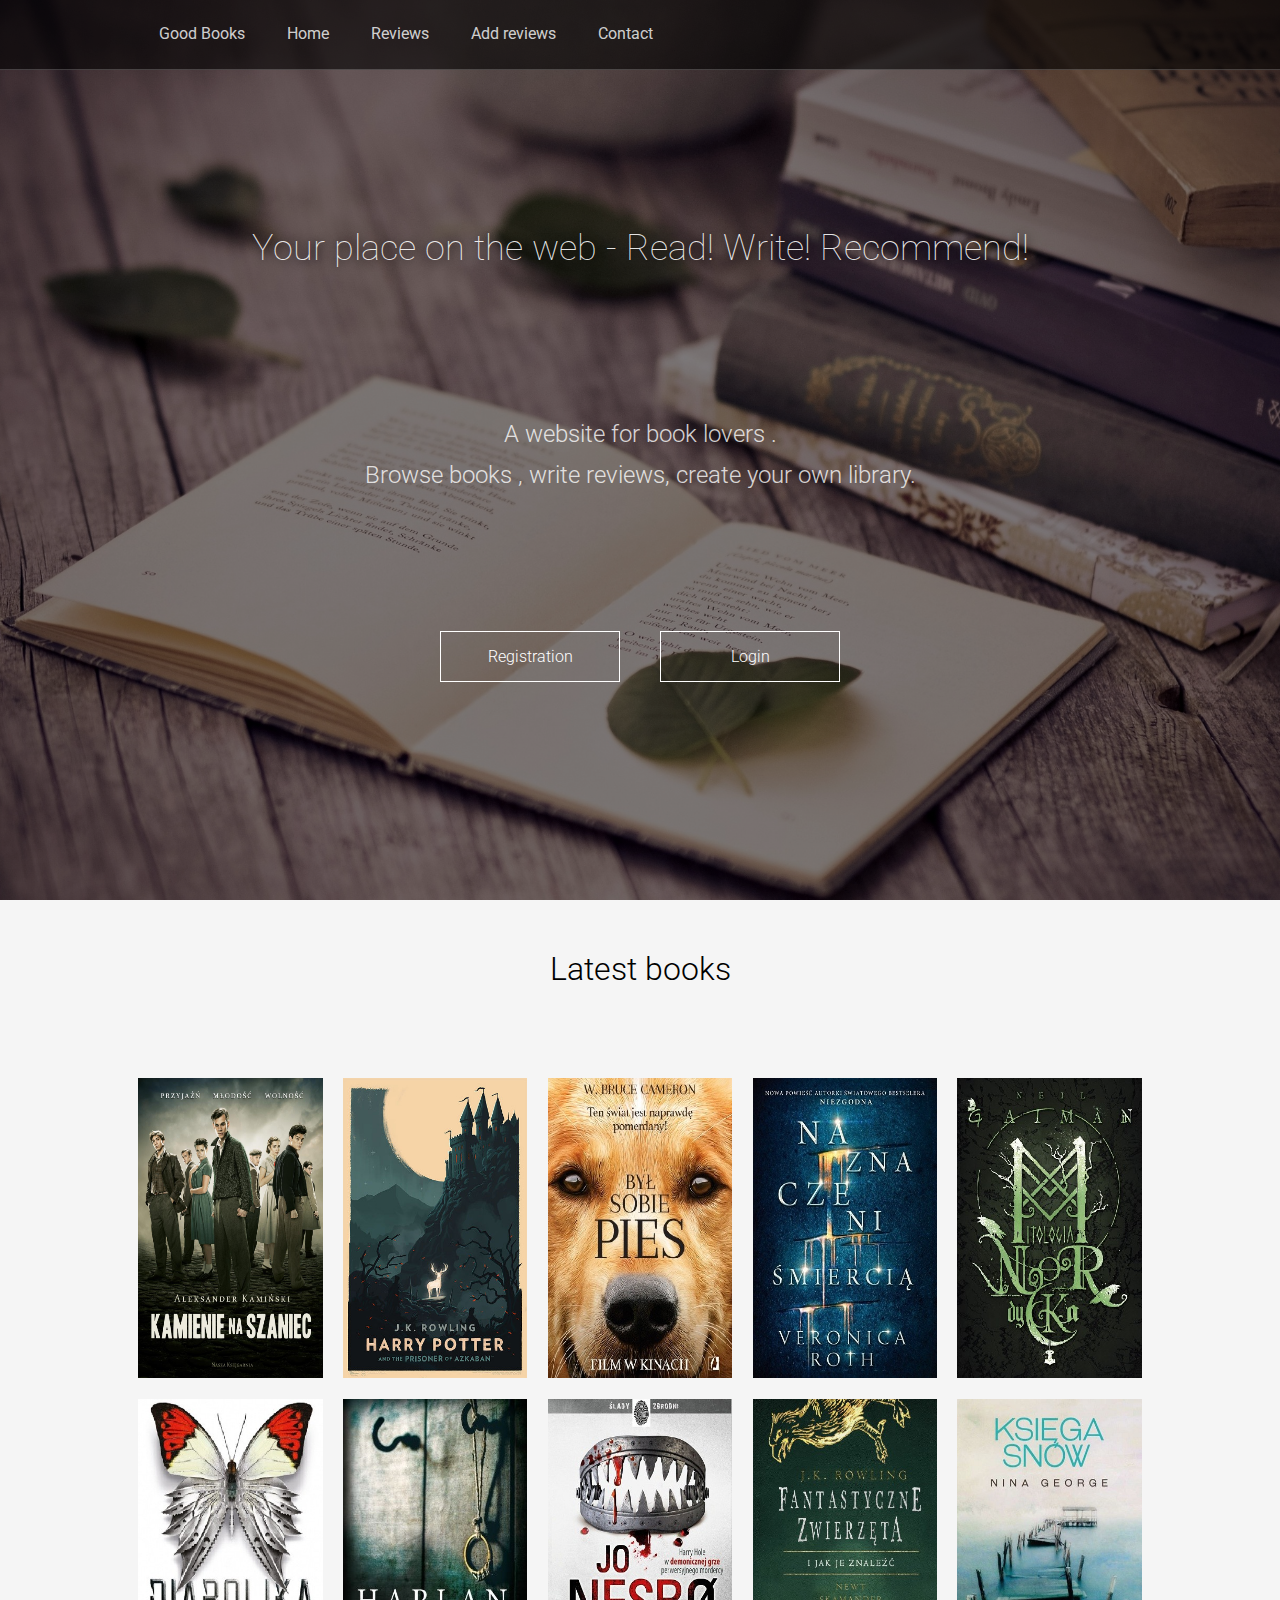
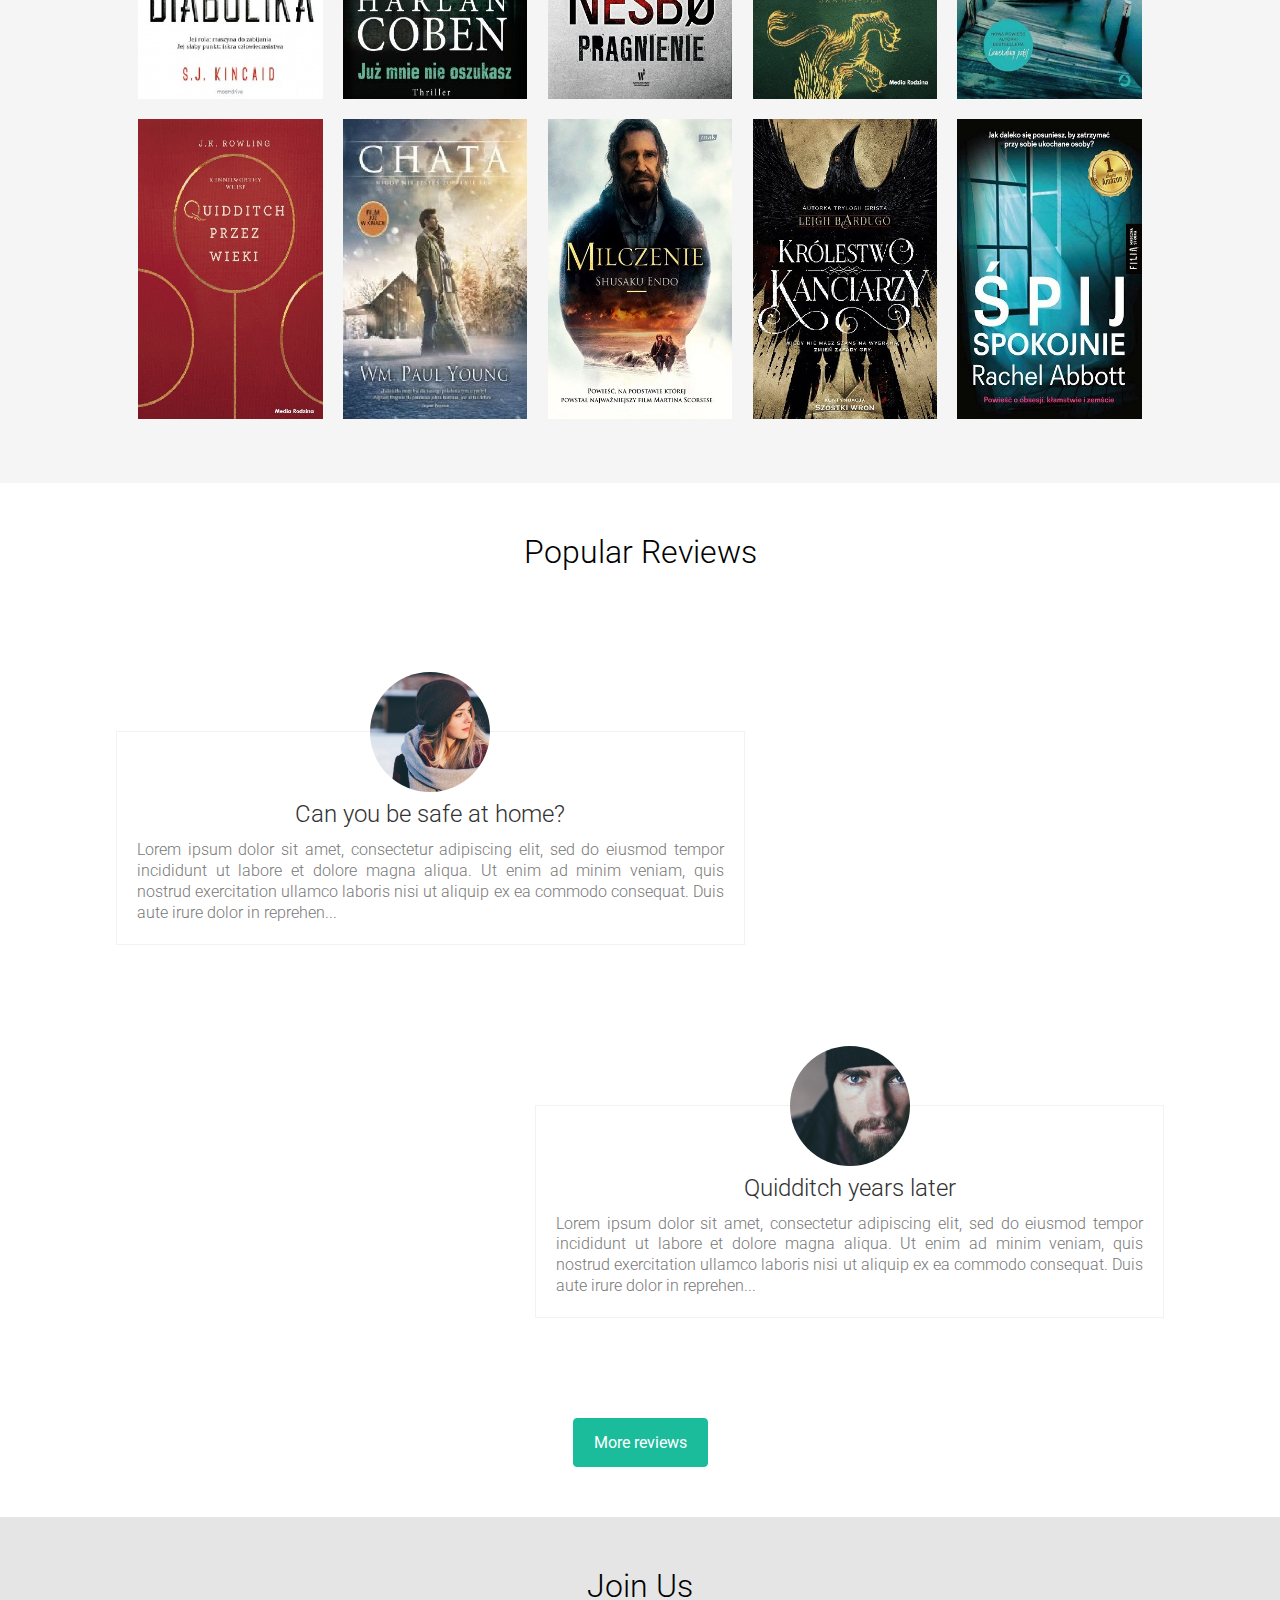
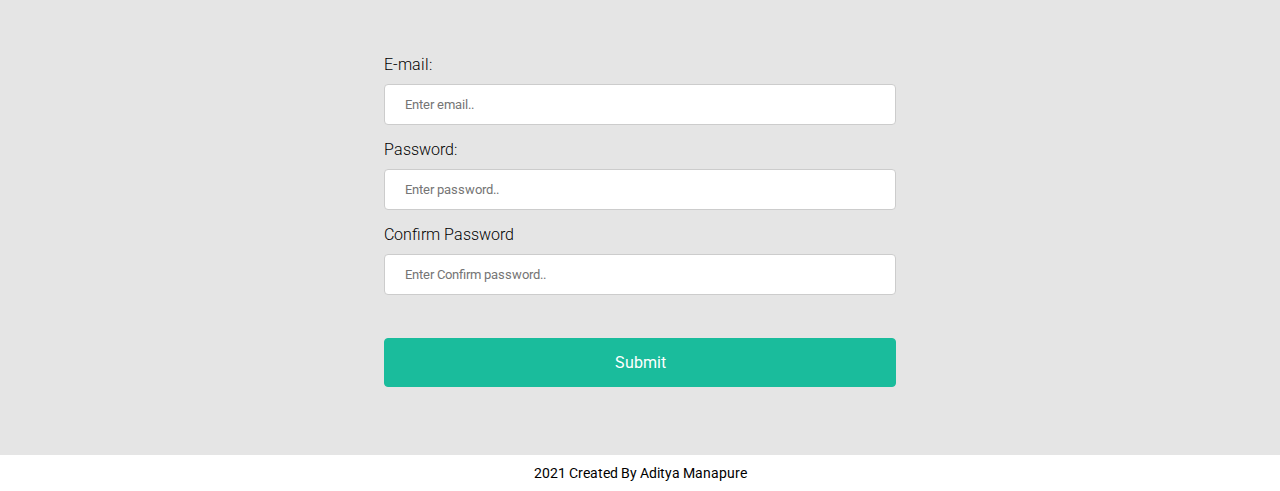
==== index.html @ c055e231 "PL3" ====
<!doctype html>
<html lang="pl" dir="ltr"> 
<head>     
	<meta http-equiv="Content-Type" content="text/html; charset=UTF-8">     
	<title> Good Books</title> 
    <link rel="icon" type="image/x-icon" href="./images/covers/icon.jpeg">
	<meta name="description" content="Serwis internetowy dla miłośników książek"> 
	<meta name="keywords" content="książka, recenzja, serwis, czytelnik, autor"> 
	<meta name="author" content="Piotr"> 
	<meta name="viewport" content="width=device-width, initial-scale=1" />
	<link rel="stylesheet" type="text/css" href="style.css"/>
	<link rel="stylesheet" type="text/css" href="fontello/css/fontello.css"/>
	<link href="https://fonts.googleapis.com/css?family=Roboto:100,300,400&display=swap&subset=latin-ext" rel="stylesheet">
	<script src="https://ajax.googleapis.com/ajax/libs/jquery/3.2.0/jquery.min.js"></script>	
	<script src="js/menu.js"></script>	
	<script src="js/menu_mobile.js"></script>	
	<script src="js/form_jquery.js"></script>	
	<script src="js/ajax.js"></script>
</head> 
<body>
	<div id="top_bg_home" class="top">
		<header id="header" class="ghost_menu">
			<div class="logo"><img src="images/logo.png" alt="logo" /></div>
			<nav id="navigation" class="top_menu" >
				<ul id="menu_navigation" class="menu" >
					<li class=""><a href="index.html">Good Books</a></li>
						<li><a href="book.html">Home</a></li>
						<li class="menu_has_children" ><a href="review-page.html">Reviews</a>
						<ul class="sub-menu">
							<li><a href="review.html">Review1</a></li>
							<li><a href="review.html">Review1</a><ul class="sub-menu">
							<li><a href="review.html">Review2</a></li>
							<li><a href="review.html">Review2</a></li>
							<li><a href="review.html">Review3</a></li>
						</ul></li>
							<li><a href="review.html">Review3</a></li>
						</ul>
						</li>
						<li ><a href="">Add reviews</a></li>
						<li><a href="contact.html">Contact</a></li>
				</ul>	
			</nav>
			<a href="javascript:void(0);" class="navigation_control"><i class="icon-menu"></i></a>
		</header>
		<div id="parallax" class="bg"></div>
		<div class="container">
			<div class="container2">
				<h2 class="title">Your place on the web - Read! Write! Recommend!</h2>
				<p id="plasuj" class="description">A website for book lovers <span class="light"></span>.<br/> <span class="light"></span>Browse books , write reviews, create your own library.</p>
				<div class="gbtn"><a class="ghost-button" href="#log">Registration</a><a class="ghost-button" href="#log">Login</a></div>
			</div>
		</div>
	</div>
	<div id="main">
		<div class="content full_width">
			<section class="books">
				<h2>Latest books</h2>
				<div class="wrap book_main_list">
					<div class="book">
						<a href="book.html">
							<img class="cover" alt="okładka" src="images/covers/ka.jpg" />
							<div class="info">
								<h5>Stones for the rampart</h5>
							</div>
						</a>
					</div>
					<div class="book">
						<a href="book.html">
							<img class="cover" alt="okładka" src="images/covers/harry.jpg" />
							<div class="info">
								<h5>Harry Potter and the Prisoner of Azkaban</h5>
							</div>
						</a>
					</div>
					<div class="book">
						<a href="book.html">
							<img class="cover" alt="okładka" src="images/covers/pies.jpg" />
							<div class="info">
								<h5>There was a dog</h5>
							</div>
						</a>
					</div>
					<div class="book">
						<a href="book.html">
							<img class="cover" alt="okładka" src="images/covers/naznaczeni.jpg" />
							<div class="info">
								<h5>Marked by death</h5>
							</div>
						</a>
					</div>
					<div class="book">
						<a href="book.html">
							<img class="cover" alt="okładka" src="images/covers/mitologia.jpg" />
							<div class="info">
								<h5>Nordycka mythology</h5>
							</div>
						</a>
					</div>
					<div class="book">
						<a href="book.html">
							<img class="cover" alt="okładka" src="images/covers/diabolika.jpg" />
							<div class="info">
								<h5>Diabolics</h5>
							</div>
						</a>
					</div>
					<div class="book">
						<a href="book.html">
							<img class="cover" alt="okładka" src="images/covers/juz-mnie-nie-oszukasz.jpg" />
							<div class="info">
								<h5>You can't fool me anymore</h5>
							</div>
						</a>
					</div>
					<div class="book">
						<a href="book.html">
							<img class="cover" alt="okładka" src="images/covers/pragnienie.jpg" />
							<div class="info">
								<h5>Desire</h5>
							</div>
						</a>
					</div>
					<div class="book">
						<a href="book.html">
							<img class="cover" alt="okładka" src="images/covers/fantastyczne.jpg" />
							<div class="info">
								<h5>Fantastic Beasts And Where To Find Them</h5>
							</div>
						</a>
					</div>
					<div class="book">
						<a href="book.html">
							<img class="cover" alt="okładka" src="images/covers/ksiega.jpg" />
							<div class="info">
								<h5>Book of dreams</h5>
							</div>
						</a>
					</div>
					<div class="book">
						<a href="book.html">
							<img class="cover" alt="okładka" src="images/covers/quidditch.jpg" />
							<div class="info">
								<h5>
                                    Quidditch through the ages</h5>
							</div>
						</a>
					</div>
					<div class="book">
						<a href="book.html">
							<img class="cover" alt="okładka" src="images/covers/chata.jpg" />
							<div class="info">
								<h5>Cottage</h5>
							</div>
						</a>
					</div>
					<div class="book">
						<a href="book.html">
							<img class="cover" alt="okładka" src="images/covers/milczenie.jpg" />
							<div class="info">
								<h5>Silence</h5>
							</div>
						</a>
					</div>
					<div class="book">
						<a href="book.html">
							<img class="cover" alt="okładka" src="images/covers/królestwo.jpg" />
							<div class="info">
								<h5>The kingdom of cancer</h5>
							</div>
						</a>
					</div>
					<div class="book">
						<a href="book.html">
							<img class="cover" alt="okładka" src="images/covers/spij-spokojnie.jpg" />
							<div class="info">
								<h5>Sleep well</h5>
							</div>
						</a>
					</div>
					
				</div>
				
			</section>
			<section class="review_list">
				<h2>Popular Reviews</h2>
				<div class="review_wrap" id="reviews" >
					<div class="review">
						<div class="review_body col_60p">
							<div class="review_info">
								<a href="review.html">
								<div class="avatar">
									<img alt="avatar" src="images/avatar/4.jpeg" />
								</div>
								<div class="review_text">
									<h3>Can you be safe at home?</h3>
									<p>Lorem ipsum dolor sit amet, consectetur adipiscing elit, sed do eiusmod tempor incididunt ut labore et dolore magna aliqua. Ut enim ad minim veniam, quis nostrud exercitation ullamco laboris nisi ut aliquip ex ea commodo consequat. Duis aute irure dolor in reprehen...</p>
								</div>
								</a>
							</div>
						</div>
						<div class="cover col_40p">
							<img alt="okładka" src="images//covers/spij-spokojnie.jpg" />
						</div>
					</div>
					<div class="review">
						<div class="review_body col_60p">
							<div class="review_info">
								<a href="review.html">
								<div class="avatar">
									<img alt="avatar" src="images/avatar/2.jpeg" />
								</div>
								<div class="review_text">
									<h3>Quidditch years later</h3>
									<p>Lorem ipsum dolor sit amet, consectetur adipiscing elit, sed do eiusmod tempor incididunt ut labore et dolore magna aliqua. Ut enim ad minim veniam, quis nostrud exercitation ullamco laboris nisi ut aliquip ex ea commodo consequat. Duis aute irure dolor in reprehen...
									</p>
								</div>
								</a>
							</div>
						</div>
						<div class="cover col_40p">
							<img alt="okładka" src="images/covers/quidditch.jpg" />
						</div>
					</div>
					
					
				</div>
				<input class="more_review" type="button" value="More reviews" onclick="getData('reviews.txt', 'reviews')" >
			</section>
			<section id="signup" class="signup">
				<a id="log"></a>
				<h2>Join Us</h2>
				<div class="signup_form">
				
					<form id="signup_form">
						<label for="femail">E-mail:</label>
						<input type="text" id="femail" name="femail" placeholder="Enter email..">
						<label for="fpassword">Password:</label>
						<input type="password" id="fpassword" name="fpassword" placeholder="Enter password..">
						<label for="fpassword2">Confirm Password</label>
						<input type="password" id="fpassword2" name="fpassword2" placeholder="Enter Confirm password..">
						<div id="msg">
							
						</div>
						<input type="submit" value="Submit">
					</form>
				</div>
			</section>
			<div class="footer"> 2021 Created By Aditya Manapure</div>
		</div>
	</div>

	<script src="js/top_bg.js"></script>
</body> 
</html>
---- style.css ----
* {padding:0; margin:0;font-family: 'Roboto', sans-serif; box-sizing: border-box;}

@font-face {
      font-family: 'fontello';
      src: url('./fontello/font/fontello.eot');
      src: url('./fontello/font/fontello.eot') format('embedded-opentype'),
           url('./fontello/font/fontello.woff') format('woff'),
           url('./fontello/font/fontello.ttf') format('truetype'),
           url('./fontello/font/fontello.svg') format('svg');
      font-weight: normal;
      font-style: normal;
    }

.col2 { width: 50%; }
.col3 { width: 33.3332%; }
.col4 { width: 25%; }
.col5 { width: 20%; }

.col_75p { width: 75%; }
.col_66p { width: 66.6665%; }
.col_60p { width: 60%; }
.col_55p { width: 55%; }
.col_45p { width: 45%; }
.col_40p { width: 40%; }

.footer {
	font-size: 14px;
	text-align: center;
	padding: 10px;
}

/* --------- Menu Header ----------- */

#header {
	position:fixed;
	top:0;
	left:0;
	width:100%;
	height:70px;
	padding:10px 10%;
	background-color:#fff;
	z-index:10000;
	border-bottom:1px solid #e5e5e5;
}

#header.ghost_menu {
	position: absolute;
	top:0;
	left:0;
	right:0;
	background-color: transparent;
	border-bottom:1px solid rgba(255, 255, 255, 0.2);
	transition:all .2s;
}

#header.ghost_menu:hover {
	background-color: rgba(0, 0, 0, 0.6);
}



#header .logo {
	float:left;
	
}

header.ghost_menu .logo {
	display: none;
	
}
#header .logo img {
	width:45px;	
}

#header nav.top_menu {
	float:left;
	margin-left:10px;
}


#header #navigation {
	float: left;
}

#header #navigation li .ico-collapse {
	display: none;
}

#header #navigation a {
	display: block;
	padding: 5px 10px;
	margin:3px 10px;
	line-height: 30px;
	font-size:16px;
	font-weight:400;
	border: 1px solid transparent;
	color:#24292e;
}

#header.ghost_menu #navigation a {
	color:rgba(255, 255, 255, 0.8);
}

#header #navigation a:hover,
#header #navigation a:active,
#header #navigation a:focus {
	text-decoration: none;
	color: #24292e;
	border-bottom: 1px solid rgba(0, 0, 0, 0.6);
}

#header.ghost_menu #navigation a:hover,
#header.ghost_menu #navigation a:active,
#header.ghost_menu #navigation a:focus {
	text-decoration: none;
	color: rgba(255, 255, 255, 0.9);
	border-bottom: 1px solid rgba(255, 255, 255, 0.4);
}


#header #navigation li {
	float: left;
	position: relative;
}


#header #navigation li ul {
	position: absolute;
	left: -9999px;
	border: 1px solid #e5e5e5;
}
#header.ghost_menu #navigation li ul {
	border: 1px solid rgba(255, 255, 255, 0.05);
}


#header #navigation li li a {
	width: 160px;
	font-weight: normal;
	overflow: hidden;
	white-space: nowrap;
	text-overflow: ellipsis;

}

#header #navigation li li:first-child a {
	border-left: none;
	border-top-width: 0;
}

#header #navigation li:hover > ul {
	left: 0px;
	background-color: #fff;
}

#header.ghost_menu #navigation li:hover > ul {
	background-color: rgba(0, 0, 0, 0.7);
}

#header #navigation li li:hover > ul {
	left: 180px;
	top: 1px;
}

#header.ghost_menu.active-menu-mobile {
	background-color: #111 !important;
}



a {
	text-decoration: none;

}

ul {
	list-style: none;
}



#sidebar {
	position:fixed;
	width: 300px;
	height: 100%;
	background: #222629;
	box-shadow: inset -0.25em 0 0.25em 0 rgba(0, 0, 0, 0.1);
	color: #fff;
	overflow-y: auto;
}
.sidebar {
  position: -webkit-sticky;
  position: sticky;
  top: 0;
}

/* ----------- Home Screen BG ----------- */

.top {
	position:relative;
	/* padding: 10% 0; */	
	z-index:10000;
}
.top .bg {
	position:absolute;
	top:0;
	left:0;

	right:0;
	background-image:linear-gradient( rgba(0,0,0,0.5), rgba(0,0,0,0.5)), url("images/bg.jpg");
	background-repeat: no-repeat;
	background-size:cover;
	background-position:center 0;
	height:100%;
}

.top .container {
	position: relative;
	display: flex;
	flex-direction: row;
	align-items: center;
	width: 100%;
	height: 100%;
}


.top .container2 {
	display: flex;
	flex-direction: column;
	align-items: center;
	width: 100%;
}


.top .title {
	font-weight:100;
	font-size: 36px;
	color:rgba(255, 255, 255, 0.9);
	text-align: center;
	line-height: 1.7em;
	text-shadow: #000 1px 1px 10px; 
}

.top .description {
	/* margin:80px 0; */
	padding: 15vh 0;
	font-weight:300;
	font-size: 24px;
	color:rgba(255, 255, 255, 0.8);
	text-align: center;
	line-height: 1.7em;
}

.top .light {
	border-bottom: dotted 1px rgba(26, 188, 156, 1);
}


.top .gbtn {
	text-align: center;
}

.ghost-button {
  display: inline-block;
  width: 180px;
  margin:0 20px;
  padding: 15px;
  color: #fff;
  border: 1px solid #fff;
  text-align: center;
  outline: none;
  text-decoration: none;
  font-weight:300;
  transition: background-color 0.2s ease-out,
              color 0.2s ease-out;
}

.ghost-button:hover,
.ghost-button:active {
  background-color: #fff;
  color: #000;
  transition: background-color 0.3s ease-in,
              color 0.3s ease-in;
}


/* --------- Main ----------- */

#main {
	width:100%;
	position:relative;
}

#main.top_header {
	margin-top: 70px;
}

#main div.content {
	position:relative;
}
#main div.panel_width {
	margin-left: 300px;
}

#main div.full_width {
	margin-left:0;
}

#main div.book_page{
}

#main section.review_info a,
#main section.book_description a,
#main section.book_info2 a {
	text-decoration: none;
	color: rgba(26, 188, 156, 1);
}
#main section.review_info a:hover,
#main section.book_description a:hover,
#main section.book_info2 a:hover {
	text-decoration: underline;
	color: rgba(26, 188, 156, 1);
}


section {
	width:100%;
	
}



/* --------- Section Books - HomePage----------- */

section.books {
	padding:30px 0 50px;
	background-color:#f5f5f5;
	text-align:center;
}

section .icon_circle {
	position:relative;
	width:80px;
	height:80px;
	margin:0 auto;
	border-radius:100%;
	background-color:#ddd;
	margin-bottom:10px;
	
}



section .icon_circle .icon {
	top: 0;
	bottom: 0;
	left: 0;
	right: 0;
	position: absolute;
}

section.books .icon {
	color: rgba(26, 188, 156, .6);
}

section h2  {
	text-align:center;
	font-size:32px;
	font-weight:300;
	padding-bottom:50px;
	padding-top:20px;

}

section h2 span:hover  {
	background-color:rgba(26, 188, 156, 1);
	color:#fff;
}

section h2 span {
	padding:10px 30px;
	border: solid 1px rgba(26, 188, 156, 1);
	transition: all .4s;
}

section .wrap {
	width:80%;
	margin:0 auto;
	display:inline-block;
}

section.books .wrap {
	margin-top:30px;
}

section.books .book_main_list .book {
	position:relative;
	float:left;
	width:18%;
	height:300px;
	margin:1%;
	box-sizing: border-box;
	transition: transform .4s;
}
section.books .book_main_list .book:hover  {
	transform:scale(1.15);
	transition: transform .8s;
	z-index:10;
}
section.books .book_main_list .book:hover .cover{
	transition: transform 1.1s;
	 
}

section.books .book_main_list .book .cover{
	position:absolute;
	top: 0;
	bottom: 0;
	left: 0;
	right: 0;
	width:100%;
	height:100%;
}


section.books .book_main_list .book .info{
	position:absolute;
	top: 0;
	bottom: 0;
	left: 0;
	right: 0;
	border-radius:2px;
	background-color:rgba(0,0,0,0.6);
	visibility:hidden;
	opacity:0;
	transition: all 1s;
}
section.books .book_main_list .book:hover .info{
	visibility:visible;
	opacity:1;
	cursor:pointer;

}

section.books .book_main_list .book:hover .info h5{
	transform: translateY(0px);
	opacity:1;

}
section.books .book_main_list .book .info h5{
	font-size:16px;
	font-weight:300;
	color:#fff;
	position:absolute;
	top: 0;
	padding-top:20px;
	transform: translateY(-50px);
	opacity:0;
	transition: all .9s;
	text-align: center;
	width: 100%;

}

section.books .book_main_list .book .cover .back{
	
	border-radius:2px;
}

/* --------- Section Signup - HomePage----------- */

section.signup {
	background-color:#e5e5e5;
	padding:30px 0;
}

section.signup .signup_form {
	width:40%;
	margin: 0 auto;
	padding-bottom:30px;
	
}

section.signup label {
	font-weight:300;
	font-size:16px;

}
section.signup input[type=text], section.signup input[type=password], section.signup select {
    width: 100%;
    padding: 12px 20px;
    margin: 10px 0 15px;
    display: inline-block;
    border: 1px solid #ccc;
    border-radius: 4px;
    box-sizing: border-box;

}

input[type=submit] {
    width: 100%;
    background-color: rgba(26, 188, 156, 1);
    color: white;
    padding: 14px 20px;
    margin: 8px 0;
    border: 1px solid rgba(26, 188, 156, 1);
    border-radius: 4px;
    cursor: pointer;
	font-weight:400;
	font-size:16px;

}

input[type=submit]:hover {
    background-color: rgba(26, 188, 156, 1);
}



section.signup #msg {
	padding: 10px;
	text-align: center;
	font-size: 16px;
}

section.signup #msg .error{
	color:#ff0000;
}

section.signup #msg .ok{
	color:#007F00;
}



.more_review {
	margin:50px auto 0;
	display: block;
    background-color: rgba(26, 188, 156, 1);
    color: white;
    padding: 14px 20px;
    border: 1px solid rgba(26, 188, 156, 1);
    border-radius: 4px;
    cursor: pointer;
	font-weight:400;
	font-size:16px;

}

/* --------- Single Page Header ----------- */


.single_page_header {
	display:inline-flex;
	width:100%;
	padding:50px 15%;
	background-color:#fdfdfd;
	border-bottom:1px solid #e5e5e5;
}

.single_page_header h2 {
	width:60%;
	font-size:24px;
	font-weight: 300;
}

.single_page_header .controls {
	width:40%;

}
.single_page_header .controls2 {
	float:right;

}



/* --------- Single Page ----------- */

/* .single_page {
	width:70%;
} */

/* --------- Single Book Page TOP ----------- */
.book_top {
	position:relative;
	/* padding: 10% 0; */	
	z-index:10000;
}
.book_top .bg {
	position:absolute;
	top:0;
	left:0;

	right:0;
	background-image:linear-gradient( rgba(0,0,0,0.5), rgba(0,0,0,0.5)), url("images/covers/ka.jpg");
/*	background-repeat: no-repeat;*/
	background-size:cover;
	background-position:center 0;
	height:100%;
}

.book_top .container {
	width:100%;
	height: 100%;
	display: flex;
	align-items: center;
	position: relative;
}
/*.book_top .bg {
	filter: blur(1px);
}*/
.book_top .book_info {
	padding: 0 30px;
}

.book_top .book_info h2.book_title {
	font-weight:300;
	font-size: 34px;
	color:rgba(255, 255, 255, 0.9);
	margin-bottom: 20px;
	text-align: center;
	text-shadow: 0px 0px 10px rgba(0, 0, 0, 1);
}

.book_top .book_info .book_description {
	/* margin:80px 0; */
	font-weight:300;
	font-size: 22px;
	color:rgba(255, 255, 255, 0.8);
	text-align: center;
	text-shadow: 0px 0px 5px rgba(0, 0, 0, 0.5);
}

.book_top .light {
	border-bottom: dotted 1px rgba(26, 188, 156, 1);
}


.book_top .book_cover {

}

.book_top .book_cover .cover {
	width: 50%;
	
}

/* --------- Single Book Page section.book_description ----------- */

section.book_description {
	padding:30px 0 50px;
	background-color:#f5f5f5;
	text-align:center;
	width: 100%;
}

section.book_description .description {
	width:60%;
	margin: 0 auto;

}
section.book_description .description p {
	font-size: 20px;
	font-weight: 300;
	color: #222;
	text-align: justify;
	padding: 10px 0;
	line-height: 1.5;
}

/*section.book_info .book_description p:first-child {
	padding: 0 0;
}*/

/* --------- Single Book Page section.book_vote ----------- */


section.book_vote {
	width:100%;
	background-color:rgb(238, 255, 238);
	padding: 50px 0 80px;
	position: relative;
}

section.book_vote .container {
	opacity: 0;
}


section.book_vote .vote_block {
	width:80%;
	height:250px;
	display: flex;
	align-items: center;
	margin: 0 auto;
}


section.book_vote .book_vote {
	width: 100%;
}
section.book_vote .book_vote .vote_count {
	width: 100%;
	display: flex;
}
section.book_vote .book_vote .vote_count div {
	text-align: center;
	padding: 15px 0;
	font-size: 30px;
	width: 100%;
	font-weight: 300;
}
section.book_vote .book_vote .vote_buttons {
	width: 100%;
	display: flex;
}
div.vote_buttons:hover ~ div {
	transform: translateY(-20px);
}
section.book_vote .book_vote .vote_buttons button {
	width: 100%;
	text-align: center;
	background-color: transparent;
    border: none;
    color: #222;
    padding: 10px 0;
    text-decoration: none;
    display: inline-block;
    font-size: 18px;
	border-bottom: 2px solid rgba(26, 188, 156, 0.5);
	border-top: 2px solid rgba(26, 188, 156, 1);
	cursor: pointer;
	transition: all 0.15s;
	font-weight: 300;
	/*margin: 0 6px 0;*/
}
section.book_vote .book_vote .vote_buttons button:hover {
	background-color: rgba(26, 188, 156, 1);
	border-bottom: 2px solid rgba(26, 188, 156, 1);
	color: #fff;
	transition: all 0.4s;
}

section.book_vote .book_vote .vote_buttons .active {
	background-color: rgba(26, 188, 156, 1);
	border-bottom: 2px solid rgba(26, 188, 156, 1);
	color: #fff;
}

section.book_vote .icon {
	position: absolute;
	top:0; left:0; bottom:0; right:0;
	margin: auto;
	font-family: "fontello";
    font-style: normal;
    font-weight: normal;
	display: inline-block;
    text-decoration: inherit;
	height: 215px;
	width: 200px;
	font-size: 200px;
	color: rgba(26, 188, 156, 1);
	line-height: 200px;
	text-shadow: 0px 0px 5px #fff;
}


section.anim .container {
	opacity: 0;
	visibility: hidden;
	animation: appear1 .5s linear forwards 2.5s;
}

section.anim .icon {
	animation: star 3s ease-in forwards;
}

section.anim .anim_book_vote1 {
	opacity: 0;
	animation: appear2 .6s ease-in-out forwards 3s;
}

section.anim .anim_book_vote2 {
	opacity: 0;
	animation: appear2 .6s ease-in-out forwards 3.2s;
}

section.anim .anim_book_vote3 {
	opacity: 0;
	animation: appear2 .6s ease-in-out forwards 3.4s;
}

section.anim .anim_count1 {
	animation: up_down 1.2s ease-in-out forwards 3s;
}
section.anim .anim_count2 {
	animation: up_down 1.2s ease-in-out forwards 3.2s;
}
section.anim .anim_count3 {
	animation: up_down 1.2s ease-in-out forwards 3.4s;
}

/*section.anim .anim_button1 {
	animation: anim_button 1.5s ease-in-out forwards 4s;
}
section.anim .anim_button2 {
	animation: anim_button 1.5s ease-in-out forwards 4s;
}
section.anim .anim_button3 {
	animation: anim_button 1.5s ease-in-out forwards 4s;
}*/

@keyframes anim_button {
  0% {
	 background-color: transparent;
	 color: #222;
  }
  50% {
	  background-color: rgba(26, 188, 156, 1);
	  color: #fff;
  }
  100% {
	  background-color: transparent;
	  color: #222;
  }
}

@keyframes up_down {
  0% {
	transform: translateX(-50px);
  }
  100% {
	  transform: translateX(0px);
  }
}

@keyframes appear2 {
  0% {
    opacity: 0;
	transform: translateX(-100px);
  }

  100% {
	  opacity: 1;
	  transform: translateX(0);
  }
}

@keyframes appear1 {
  0% {
    opacity: 0;
	visibility: visible;
  }

  100% {
	  opacity: 1;
	  visibility: visible;
  }
}


@keyframes star {
  0% {
    transform: rotate(0deg);
  }

  50% {
	  opacity: 1;
  }
  100% {
    transform: rotate(600deg);
	opacity: 0;
	visibility: hidden;
  }
}

/* --------- Book Page - section.book_info2 ----------- */

section.book_info2 {
	width:100%;
	background-color:#fff;
	padding: 50px 0 50px;

}

section.book_info2 .book_tableinfo {
	width:100%;
	margin:0 auto;
	font-size: 18px;
	margin-bottom: 20px;
}
section.book_info2 .book_tableinfo table {
	width: 100%;
	border-collapse: collapse;
}
section.book_info2 .book_tableinfo tr:nth-of-type(even) {
	background-color: #f9f9f9;
}


section.book_info2 .book_tableinfo tr td {
/*	border-bottom: 1px solid #dedede;*/
	padding:11px 5px;
	width: 50%;
	font-weight: 300;
}
section.book_info2 .book_tableinfo tr:last-of-type td {
	border-bottom-width: 0px;
}
section.book_info2 .book_tableinfo tr td:nth-of-type(1) {
	padding-right:3px;
	text-align: right;
}

section.book_info2 .book_tableinfo tr td:nth-of-type(2) {
	padding-left:3px;
	text-align: left;
}

/* --------- Book Page - section.book_info_author ----------- */


section.book_info_author {
	width:100%;
	background-color:#f5f5f5;
	padding: 50px 0 50px;

}

section.book_info_author .author_wrap {
	width:80%;
	margin:0 auto;
}

section.book_info_author .author_wrap .author {
	display: flex;
	flex-direction: row;
	align-items: center;
	padding: 40px 30px;
	transition: all 0.3s;
	margin-bottom: 40px;
	border:1px solid rgba(0, 0, 0, 0.05);
}

section.book_info_author .author_wrap .author:nth-of-type(even){
	flex-direction: row-reverse;
}

section.book_info_author .author_wrap .author:hover {

	box-shadow: 0 0 7px 1px rgba(0,0,0,.1);
	transition: all 0.2s;
}


section.book_info_author .author_wrap .author .author_info {
	display: flex;
	flex-direction: column;

}

section.book_info_author .author_wrap .author .author_info h4 {
	width: 100%;
	font-size: 22px;
	text-align: center;
	font-weight: 300;
	padding: 10px 0;
	color: #333;
	
}
section.book_info_author .author_wrap .author .description {
	width: 100%;
	padding: 10px 0;
}
section.book_info_author .author_wrap .author .description p {
	font-size: 16px;
	text-align: justify;
	font-weight: 300;
	color: #333;
	line-height: 1.3;
}

section.book_info_author .author_wrap .author .author_img {
	display: flex;
	flex-direction: column;
	align-items: center;
}
section.book_info_author .author_wrap .author .author_img .avatar {
	width:190px;
	height: 190px;
	border-radius: 50%;
	overflow: hidden;
}
section.book_info_author .author_wrap .author .author_img .avatar img {
	width: 100%;
}


/* --------- Review Page - section.review_info ----------- */


section.review_info {
	width:70%;
	margin:0 auto;
	/*border:1px solid #e5e5e5;
	border-width:0 1px 0 1px;*/
	display: flex;
	padding-bottom: 100px;
}


section.review_info .review_left {
	padding:10px 0px;
}
section.review_info .review_right {
	padding:20px 30px;
}

/*
section.book_info h3.book_header {
	font-size: 16px;
	padding: 15px 0;
	font-weight: 400;
}*/



section.review_info .review_text {
	padding:10px 0;
}

section.review_info .review_text p {
	font-size: 17px;
	font-weight: 300;
	color: #222;
	text-align: justify;
	padding: 10px 0;
	line-height: 1.5;
}
section.review_info .review_text p:first-child {
	/*padding-top: 0;*/
}

section.review_info .review_author {
	width: 100%;
	display: flex;
	flex-direction: column;
	align-items: center;
	position: sticky;
  	top: 90px;
}

section.review_info .review_author .book_cover {
	width: 190px;
	height: 190px;
	margin: 0 auto;
	border-radius: 50%;
	overflow: hidden;
}

section.review_info .review_author .book_cover .cover {
	height: 100%;
}

section.review_info .review_author h4 {
	font-size: 22px;
	font-weight: 300;
	padding: 20px 0;
	color: #333;
	text-align: center;
}


section.review_info h1 {
	font-size: 18px;
	font-weight: 300;
}

section.review_info h6 {
	font-size: 16px;
	font-weight: 300;
}

/* --------- Review Page - section.review_book----------- */


section.review_book {
	width:100%;
	height: 300px;
	background-image:linear-gradient( rgba(0,0,0,0.5), rgba(0,0,0,0.5)), url("images/covers/ka.jpg");
/*	background-repeat: no-repeat;*/
	background-size:cover;
	background-position:center 0;
	display: flex;
	align-items: center;
	background-attachment: fixed;
/*	margin-bottom: 20px;*/
}

section.review_book .container {
	width: 100%;
}

section.review_book .book_title {
	font-weight:300;
	font-size: 40px;
	color:rgba(255, 255, 255, 1);
	margin: 20px 0;
	text-align: center;
	text-shadow: 0px 0px 10px rgba(0, 0, 0, 1);
}

section.review_book .book_author {
	font-weight:300;
	font-size: 26px;
	color:rgba(255, 255, 255, 0.8);
	text-align: center;
	text-shadow: 0px 0px 5px rgba(0, 0, 0, 0.8);
}




/* --------- Book Page / Review Page - section.book_review ----------- */



section.book_review {
	width:100%;
	background-color:#fff;
	padding: 50px 0 50px;

}
section.book_review .review_wrap {
	width:80%;
	margin:0 auto;
}
section.book_review .review_wrap .review {
	display: flex;
	flex-direction: row;
	align-items: center;
/*	border: 1px solid #e5e5e5;
	border-width:0px 0px 1px 0px;*/
	padding: 40px 30px;
	transition: all 0.3s;
	margin-bottom: 40px;
	border:1px solid rgba(0, 0, 0, 0.05);
	cursor: pointer;
}

section.book_review .review_wrap .review:nth-of-type(even){
	flex-direction: row-reverse;
}


section.book_review .review_wrap .review:hover {

	box-shadow: 0 0 7px 1px rgba(0,0,0,.1);
	transition: all 0.2s;
}


section.book_review .review_wrap .review .review_info {
	display: flex;
	flex-direction: column;

}

section.book_review .review_wrap .review .review_info h4 {
	width: 100%;
	font-size: 24px;
	text-align: center;
	font-weight: 300;
	padding: 10px 0;
	color: #333;
}
section.book_review .review_wrap .review .description {
	width: 100%;
	padding: 10px 0;
}
section.book_review .review_wrap .review .description p {
	font-size: 18px;
	text-align: justify;
	font-weight: 300;
	color: #777;
	line-height: 1.3;
}

section.book_review .review_wrap .review .review_meta {
	width: 100%;
	font-size: 14px;
	text-align: justify;
	font-weight: 300;
	padding: 5px 0;
}

section.book_review .review_wrap .review .review_author {
	display: flex;
	flex-direction: column;
	align-items: center;
}
section.book_review .review_wrap .review .review_author .avatar {
	width:190px;
	height: 190px;
	border-radius: 50%;
	overflow: hidden;
}
section.book_review .review_wrap .review .review_author .avatar img {
	height: 100%;
}

section.book_review .review_wrap .review .review_author h4 {
	font-size: 22px;
	font-weight: 300;
	padding: 20px 0;
	color: #333;
	text-align: center;
}





/* --------- Review Page List - section.review_list----------- */



section.review_list {
	width:100%;
	background-color:#fff;
	padding: 30px 0 50px;
}


section.review_list .review_wrap {
	width:85%;
	margin:0 auto;
	display: flex;
	flex-direction: row;
	flex-wrap: wrap;
}

section.review_list .review_wrap .review {
	width: 100%;
	display: flex;
	flex-direction: row;
	padding:50px 20px;
	align-items: flex-end;
}

section.review_list .review_wrap .review:nth-of-type(even) {
	flex-direction: row-reverse;
}

section.review_list .review_wrap .review_body {


}




section.review_list .review_wrap .review .cover {
	text-align: center;
}

section.review_list .review_wrap .review .cover img {
	opacity: 0;
	width: 40%;
	transition: all .3s;
}

section.review_list .review_wrap .review:hover .cover img {
	opacity: 1;
	transition: all .5s;
}

section.review_list .review_wrap .review .review_info {
	position: relative;
	width: 100%;
	margin-top:60px;
	transition: all 0.3s;
	border:1px solid rgba(0, 0, 0, 0.05);
}

section.review_list .review_wrap .review .review_info:hover {
	box-shadow: 0 0 7px 1px rgba(0,0,0,.1);
	transition: all 0.2s;
}


section.review_list .review_wrap .review .review_info .avatar {
	width:120px;
	height: 120px;
	border-radius: 50%;
	overflow: hidden;
	position: absolute;
	top:-60px;
	left:0;
	right:0;
	margin:0 auto;
}
section.review_list .review_wrap .review .review_info .avatar img {
	height: 100%;
}

section.review_list .review_wrap .review .review_info .review_text {
	padding: 68px 0px 0px;
}

section.review_list .review_wrap .review .review_info .review_text h3 {
	font-size: 24px;
	color: #333;
	text-align: center;
	margin-bottom: 10px;
	font-weight: 300;
}

section.review_list .review_wrap .review .review_info .review_text p {
	padding:2px 20px 20px; 
	font-size: 16px;
	color: #777;
	text-align: justify;
	font-weight: 300;
	line-height: 1.3;
}


/* --------- Section Contact - Contact Page----------- */

section.contact {
	padding:50px 0;
}


section.contact .contact_form {
	width:40%;
	margin: 0 auto;
	padding-bottom:30px;	
}

section.contact label {
	font-weight:400;
	font-size:16px;
	color: #333;

}
section.contact input[type=text],  section.contact textarea {
    width: 100%;
    padding: 12px 20px;
    margin: 10px 0 15px;
    display: inline-block;
    border: 1px solid #aaa;
    border-radius: 4px;
    box-sizing: border-box;

}

section.contact input[type=submit] {
    width: 100%;
    background-color: rgba(26, 188, 156, 1);
    color: white;
    padding: 14px 20px;
    margin: 8px 0;
    border: 1px solid rgba(26, 188, 156, 1);
    border-radius: 4px;
    cursor: pointer;
	font-weight:400;
	font-size:16px;

}

section.contact #msg {
	padding: 10px;
	text-align: center;
	font-size: 16px;
}

section.contact #msg .error{
	color:#ff0000;
}

section.contact #msg .ok{
	color:#007F00;
}





/* --------- RDM  MENU ----------- */




#header .navigation_control {
	display: none;
}

@media only screen and (max-width: 900px) {

#header,
#header.ghost_menu {
	height: auto;
	padding: 10px 0px;
	background-color: #fff;
}

#header.ghost_menu {
	background-color: transparent;
}

#header .navigation_control {
		display: block;
		float: right;
		color:#24292e;
		line-height: 26px;
		font-size: 26px;
		padding:9px;
	}

#header.ghost_menu .navigation_control {
	color:rgba(255, 255, 255, 0.8);
}

#header #navigation {
		width: 100%;
		display: none;
		overflow-y: auto;
		overflow-x: hidden;
		max-height: 85vh;
		margin-left: 0;
	}

	#header #navigation li {
		float: left;
		width: 100%;
		
	}


	#header #navigation li {
		border-top: 1px solid #e5e5e5;
	}

	#header.ghost_menu #navigation li {
		border-top: 1px solid #1b1b1b;
	}

	#header #navigation li .ico-collapse {
		display: block;
		position: absolute;
		top: 0;
		right: 0;
		width: 40px;
		height: 40px;
		padding: 0;
		font-size: 20px;
		text-align: center;
	}

	#header #navigation ul {
		border: none;
		
	}
	#header #navigation li ul {
		position: static;
		left: 0;
		display: none;
		border: none;
		margin-left:25px;
	}
#header #navigation li ul ul {
		display: block;
	}

#header #navigation a,
#header.ghost_menu #navigation {
	border:none
}


#header #navigation a:hover,
#header #navigation a:active,
#header #navigation a:focus,
#header.ghost_menu #navigation a:hover,
#header.ghost_menu #navigation a:active,
#header.ghost_menu #navigation a:focus {

	border:none;
	
}

#header.ghost_menu #navigation li ul {
	border:none;
}

#header #navigation li li a {
	width: 100%;
}

#header #navigation li:first-child {
	border:none;
}

#header #navigation li:hover > ul {
	left: 0px;
	background-color: transparent;
}

#header.ghost_menu #navigation li:hover > ul {
	background-color: transparent;
}

#header .logo {
	padding: 0 10px;
}

}






/* --------- RDM  HOME PAGE BG ----------- */


@media only screen and (min-width: 1600px)  {

.top .title {
	font-size: 46px;

}
.top .description {
	font-size: 28px;
}

.ghost-button {
	width:200px;
	margin:0 20px 20px 20px;
	font-size: 18px;
}
}

@media only screen and (max-width: 900px)  {

.top .title {
	font-size: 32px;

}
.top .description {
	padding: 10vh 0;
	font-size: 22px;

}
}


@media only screen and (max-width: 900px) and (orientation: portrait) {


.top .title {
	font-size: 32px;

}

.top .description {
	padding: 15vh 0;
	font-size: 22px;

}

}


@media only screen and (max-width: 640px)  {

.top .title {
	font-size: 28px;

}
.top .description {
	padding: 10vh 0;
	font-size: 18px;

}
}


@media only screen and (max-width: 640px) and (orientation: portrait) {

.top .description {
	padding: 15vh 0;

}

}

@media only screen and (max-width: 580px) and (orientation: landscape) {

.top .title {
	font-size: 24px;

}
.top .description {
	padding: 10vh 0;
	font-size: 14px;

}

.ghost-button {
	width:150px;
	margin:0 10px 20px 10px;
	font-size: 14px;
}
}

@media only screen and (max-width: 460px) and (orientation: portrait) {

.top .title {
	font-size: 24px;

}
.top .description {
	padding: 15vh 0;
	font-size: 15px;

}

.ghost-button {
	width:150px;
	margin:0 10px 20px 10px;
	font-size: 14px;
}

}



/* --------- RDM  HOME PAGE Book List----------- */

@media only screen and (min-width: 1600px)  {

section .wrap {
	width:70%;
}

section.books .book_main_list .book {
	height:340px;

}

}


@media only screen and (max-width: 1200px)  {

section .wrap {
	width:95%;
}




}

@media only screen and (max-width: 900px)  {

section .wrap {
	width:95%;
}

section.books .book_main_list .book {
	width:22%;
	height:270px;
	margin:1.5%;
}



}

@media only screen and (max-width: 740px)  {


section.books {
	padding:20px 0 30px;
}

section h2  {
	text-align:center;
	font-size:28px;
	font-weight:300;
	padding-bottom:40px;
	padding-top:20px;

}

section .wrap {
	width:100%;
}

section.books .wrap {
	margin-top:30px;
}

section.books .book_main_list .book {
	width:23%;
	height:255px;
	margin:1%;
}


}

@media only screen and (max-width: 580px)  {


section.books .book_main_list .book {
	width:31.32%;
	height:270px;
	margin:1%;
}


}

@media only screen and (max-width: 460px)  {


section.books .book_main_list .book {
	width:44%;
	height:270px;
	margin:3%;
}

section h2  {
	font-size:26px;
}


section.books .wrap {
	margin-top:0px;
}

}

@media only screen and (max-width: 340px)  {


section.books .book_main_list .book {
	width:44%;
	height:220px;
	margin:3%;
}

section h2  {
	font-size:26px;

}


section.books .wrap {
	margin-top:0px;
}

}




/* --------- RDM  HOME PAGE Review List----------- */



@media only screen and (min-width: 1600px)  {


section.review_list .review_wrap {
	width:70%;

}

}


@media only screen and (max-width: 960px) {


section.review_list .review_wrap {
	width:100%;
}


section.review_list .review_wrap .review .cover img {
	opacity: 1;
	width: 50%;
}

}

@media only screen and (max-width: 800px) {

section.review_list .review_wrap .review .cover img {
	opacity: 1;
	width: 50%;
}

section.review_list .review_wrap .review .review_info {
	margin-top:50px;
}


section.review_list .review_wrap .review .review_info .avatar {
	width:100px;
	height: 100px;
	top:-50px;

}

section.review_list .review_wrap .review .review_info .review_text {
	padding: 58px 0px 0px;
}

section.review_list .review_wrap .review .review_info .review_text h3 {
	font-size: 22px;
}

section.review_list .review_wrap .review .review_info .review_text p {
	font-size: 14px;
}


}

@media only screen and (max-width: 640px)  {


section.review_list .review_wrap {
	width:70%;
}

section.review_list .review_wrap .review {
	width: 100%;
	flex-direction: column-reverse;
	padding:30px 0px;
}

section.review_list .review_wrap .review:nth-of-type(even) {
	flex-direction: column-reverse;
}

section.review_list .review_wrap .review_body {
	width: 100%;
}

section.review_list .review_wrap .review .cover {
	width: 100%;
	height: 200px;
	overflow: hidden;
}

section.review_list .review_wrap .review .cover img {
	opacity: 1;
	width: 100%;
}

section.review_list .review_wrap .review .review_info {
	margin-top: 0px;
}

section.review_list .review_wrap .review .review_info .avatar {
	width:120px;
	height: 120px;
	top:-60px;

}
section.review_list .review_wrap .review .review_info .review_text {
	padding: 68px 0px 0px;
}

section.review_list .review_wrap .review .review_info .review_text h3 {
	font-size: 22px;
}

section.review_list .review_wrap .review .review_info .review_text p {
	font-size: 14px;
}

}

@media only screen and (max-width: 540px)  {


section.review_list .review_wrap {
	width:90%;
}

section.review_list .review_wrap .review .cover {
	height: 170px;
}


}






/* --------- RDM  BOOK PAGE TOP----------- */



@media only screen and (min-width: 1600px)  {

.book_top .book_info h2.book_title {
	font-size: 46px;
}

.book_top .book_info .book_description {
	font-size: 28px;
}


}


@media only screen and (max-width: 900px) {

.book_top .book_info {
	width:100%;
}

.book_top .book_info h2.book_title {
	font-size: 28px;
}

.book_top .book_info .book_description {
	font-size: 20px;
}

.book_top .book_cover {
	display: none;
}

}


@media only screen and (max-width: 540px)  {

.book_top .book_info h2.book_title {
	font-size: 24px;
}

.book_top .book_info .book_description {
	font-size: 16px;
}


}


@media only screen and (max-width: 400px)  {

.book_top .book_info {
	padding: 0 10px;
}
.book_top .book_info h2.book_title {
	font-size: 22px;
}

.book_top .book_info .book_description {
	font-size: 14px;
}


}





/* --------- RDM  BOOK PAGE DESC----------- */



@media only screen and (min-width: 1600px)  {


section.book_description {
	padding:30px 0 150px;
}

section.book_description .description {
	width:50%;

}
section.book_description .description p {
	font-size: 22px;
	padding: 20px 0;
}

}

@media only screen and (max-width: 900px)  {


section.book_description .description {
	width:80%;

}


}

@media only screen and (max-width: 640px)  {


section.book_description .description p {
	font-size: 18px;
}

}

@media only screen and (max-width: 480px)  {

section.book_description .description {
	width:90%;

}
section.book_description .description p {
	font-size: 16px;
}

}




/* --------- RDM  BOOK PAGE  VOTE----------- */



@media only screen and (min-width: 1600px)  {



section.book_vote {
	padding: 150px 0 180px;
}

section.book_vote .vote_block {
	width:70%;
	height:300px;
}


}


@media only screen and (max-width: 640px)  {



section.book_vote .vote_block {
	width:90%;
}


section.book_vote .book_vote .vote_count div {
	font-size: 26px;
}

section.book_vote .book_vote .vote_buttons button {
    font-size: 16px;

}
}

@media only screen and (max-width: 480px)  {



section.book_vote .vote_block {
	width:95%;
	height:150px;
}


section.book_vote .book_vote .vote_count div {
	font-size: 24px;
}

section.book_vote .book_vote .vote_buttons button {
    font-size: 14px;

}
}

@media only screen and (max-width: 380px)  {


section.book_vote .book_vote .vote_count div {
	font-size: 20px;
}

section.book_vote .book_vote .vote_buttons button {
    font-size: 12px;

}
}





/* --------- RDM  BOOK PAGE  BOOK INFO----------- */



@media only screen and (min-width: 1600px)  {


section.book_info2 .book_tableinfo {
	font-size: 22px;
}
section.book_info2 .book_tableinfo tr td {
	padding:20px 10px;
	width: 50%;
}
section.book_info2 .book_tableinfo tr td:nth-of-type(1) {
	padding-right:10px;
}

section.book_info2 .book_tableinfo tr td:nth-of-type(2) {
	padding-left:10px;
}

}

@media only screen and (max-width: 640px)  {


section.book_info2 .book_tableinfo {
	font-size: 16px;
}
section.book_info2 .book_tableinfo tr td:nth-of-type(1) {

	width:40%;
}

section.book_info2 .book_tableinfo tr td:nth-of-type(2) {

	width:60%;
}

}

@media only screen and (max-width: 480px)  {

section.book_info2 .book_tableinfo tr td:nth-of-type(1) {

	width:30%;
}

section.book_info2 .book_tableinfo tr td:nth-of-type(2) {

	width:70%;
}

}

@media only screen and (max-width: 380px)  {


section.book_info2 .book_tableinfo {
	font-size: 14px;
}
section.book_info2 .book_tableinfo tr td:nth-of-type(1) {

	width:35%;
}

section.book_info2 .book_tableinfo tr td:nth-of-type(2) {

	width:65%;
}

}



/* --------- RDM  BOOK PAGE  AUTHOR----------- */



@media only screen and (min-width: 1600px)  {



section.book_info_author .author_wrap {
	width:70%;
	margin:0 auto;
}

section.book_info_author .author_wrap .author .author_info h4 {
	font-size: 28px;	
}
section.book_info_author .author_wrap .author .description p {
	font-size: 18px;

}


}


@media only screen and (max-width: 900px) {


section.book_info_author .author_wrap {
	width:95%;
	margin:0 auto;
}
section.book_info_author .author_wrap .author .author_img .avatar {
	width:150px;
	height: 150px;
	border-radius: 50%;
	overflow: hidden;
}


}


@media only screen and (max-width: 800px)  {


section.book_info_author .author_wrap {
	width:80%;
}

section.book_info_author .author_wrap .author {
	flex-direction: column;
}

section.book_info_author .author_wrap .author .author_info {
	width:100%;

}

}


@media only screen and (max-width: 640px)  {
section.book_info_author .author_wrap {
	width:95%;
}
}




/* --------- RDM  BOOK PAGE  REVIEW----------- */



@media only screen and (min-width: 1600px)  {


section.book_review .review_wrap {
	width:70%;
}

}


@media only screen and (max-width: 1200px)  {


section.book_review .review_wrap .review .review_info h4 {
	font-size: 22px;

}
section.book_review .review_wrap .review .description p {
	font-size: 16px;

}

section.book_review .review_wrap .review .review_author .avatar {
	width:170px;
	height: 170px;

}


section.book_review .review_wrap .review .review_author h4 {
	font-size: 20px;

}

}



@media only screen and (max-width: 900px)  {

section.book_review .review_wrap {
	width:95%;
}

}

@media only screen and (max-width: 640px)  {


section.book_review .review_wrap .review {
	flex-direction: column-reverse;
	padding: 20px 20px;
}

section.book_review .review_wrap .review:nth-of-type(even){
	flex-direction: column-reverse;
}


section.book_review .review_wrap .review .review_info {
	width: 100%;
}

section.book_review .review_wrap .review .review_author {
	width: 100%;
}

}

@media only screen and (max-width: 480px)  {

section.book_review .review_wrap .review {
	padding: 20px 15px;
}

section.book_review .review_wrap .review .review_info h4 {
	font-size: 20px;

}
section.book_review .review_wrap .review .description p {
	font-size: 15px;
}

section.book_review .review_wrap .review .review_author .avatar {
	width:150px;
	height: 150px;
}

section.book_review .review_wrap .review .review_author h4 {
	font-size: 18px;
}

}




/* --------- RDM  REVIEW PAGE  ----------- */



@media only screen and (min-width: 1600px)  {


.single_page_header {
	padding:80px 20%;
}

.single_page_header h2 {
	font-size:28px;
}


section.review_info {
	width:60%;
}


section.review_info .review_text p {
	font-size: 18px;
	padding: 15px 0;
}


section.review_info .review_author h4 {
	font-size: 24px;

}


section.review_book {
	width:100%;
	height: 500px;
}

section.review_book .book_title {
	font-size: 48px;
	margin: 40px 0;
}

section.review_book .book_author {

	font-size: 30px;

}



}


@media only screen and (max-width: 1200px)  {

.single_page_header {
	padding:50px 10%;
}


section.review_info {
	width:80%;
}


}

@media only screen and (max-width: 960px)  {


.single_page_header {
	padding:50px 5%;
}


section.review_info {
	width:90%;
}


section.review_book {
	width:100%;
	height: 100vh;
}

section.review_book .book_title {
	font-size: 48px;
	margin: 40px 0;
}

section.review_book .book_author {

	font-size: 30px;

}



}


@media only screen and (max-width: 800px)  {

.single_page_header .controls {
	width:20%;
	
}
.single_page_header h2 {
	font-size:24px;
	width:80%;
}


section.review_info .review_text p {
	font-size: 15px;
}


section.review_info .review_author h4 {
	font-size: 20px;

}

section.review_info .review_author .book_cover {
	width: 150px;
	height: 150px;
}


}



@media only screen and (max-width: 640px)  {


.single_page_header .controls {
	display: none;
	
}

.single_page_header h2 {
	font-size:24px;
	width:100%;
	text-align: center;
}


section.review_info {
	width:95%;
	flex-direction: column-reverse;
}


section.review_info .review_left {
	width: 100%;
	padding: 0 25px;
}
section.review_info .review_right {
	padding:10px 0px;
	width: 100%;
}

section.review_info .review_text {
	padding:0;
}
section.review_info .review_text p {
	font-size: 17px;
}
section.review_info .review_author {
	position: static;
}

section.review_info .review_author .book_cover {
	width: 180px;
	height: 180px;
}

section.review_info .review_author h4 {
	font-size: 22px;
}
section.review_book .book_title {
	font-size: 40px;
	margin: 40px 0;
}
section.review_book .book_author {
	font-size: 26px;
}

}



@media only screen and (max-width: 480px)  {


.single_page_header h2 {
	font-size:22px;
}

section.review_info .review_text p {
	font-size: 16px;
}
section.review_info .review_author .book_cover {
	width: 170px;
	height: 170px;
}

section.review_info .review_author h4 {
	font-size: 22px;
}
section.review_book .book_title {
	font-size: 36px;
	margin: 40px 0;
}
section.review_book .book_author {
	font-size: 24px;
}

}


@media only screen and (max-width: 380px)  {

section.review_info {
	width:100%;
}


.single_page_header h2 {
	font-size:20px;
}

section.review_info .review_text p {
	font-size: 16px;
}
section.review_info .review_author .book_cover {
	width: 150px;
	height: 150px;
}

section.review_info .review_author h4 {
	font-size: 20px;
}
section.review_book .book_title {
	font-size: 30px;
	margin: 30px 0;
}
section.review_book .book_author {
	font-size: 20px;
}

}




/* --------- RDM  HOME PAGE  SIGNUP----------- */



@media only screen and (min-width: 1600px)  {

section.signup .signup_form {
	width:30%;	
}
section.contact .contact_form {	
	width:30%;	
}
}

@media only screen and (max-width: 900px)  {

section.signup .signup_form {
	width:60%;	
}
section.contact .contact_form {	
	width:60%;	
}
}


@media only screen and (max-width: 480px)  {
section.signup .signup_form {
	width:85%;	
}
section.contact .contact_form {	
	width:85%;	
}
}
---- fontello/css/fontello.css ----
@font-face {
  font-family: 'fontello';
  src: url('../font/fontello.eot?66706222');
  src: url('../font/fontello.eot?66706222#iefix') format('embedded-opentype'),
       url('../font/fontello.woff2?66706222') format('woff2'),
       url('../font/fontello.woff?66706222') format('woff'),
       url('../font/fontello.ttf?66706222') format('truetype'),
       url('../font/fontello.svg?66706222#fontello') format('svg');
  font-weight: normal;
  font-style: normal;
}
/* Chrome hack: SVG is rendered more smooth in Windozze. 100% magic, uncomment if you need it. */
/* Note, that will break hinting! In other OS-es font will be not as sharp as it could be */
/*
@media screen and (-webkit-min-device-pixel-ratio:0) {
  @font-face {
    font-family: 'fontello';
    src: url('../font/fontello.svg?66706222#fontello') format('svg');
  }
}
*/
 
 [class^="icon-"]:before, [class*=" icon-"]:before {
  font-family: "fontello";
  font-style: normal;
  font-weight: normal;
  speak: none;
 
  display: inline-block;
  text-decoration: inherit;
  width: 1em;
  margin-right: .2em;
  text-align: center;
  /* opacity: .8; */
 
  /* For safety - reset parent styles, that can break glyph codes*/
  font-variant: normal;
  text-transform: none;
 
  /* fix buttons height, for twitter bootstrap */
  line-height: 1em;
 
  /* Animation center compensation - margins should be symmetric */
  /* remove if not needed */
  margin-left: .2em;
 
  /* you can be more comfortable with increased icons size */
  /* font-size: 120%; */
 
  /* Font smoothing. That was taken from TWBS */
  -webkit-font-smoothing: antialiased;
  -moz-osx-font-smoothing: grayscale;
 
  /* Uncomment for 3D effect */
  /* text-shadow: 1px 1px 1px rgba(127, 127, 127, 0.3); */
}
 
.icon-cancel-1:before { content: '\e800'; } /* '' */
.icon-down-open:before { content: '\e801'; } /* '' */
.icon-star:before { content: '\e804'; } /* '' */
.icon-menu:before { content: '\f0c9'; } /* '' */
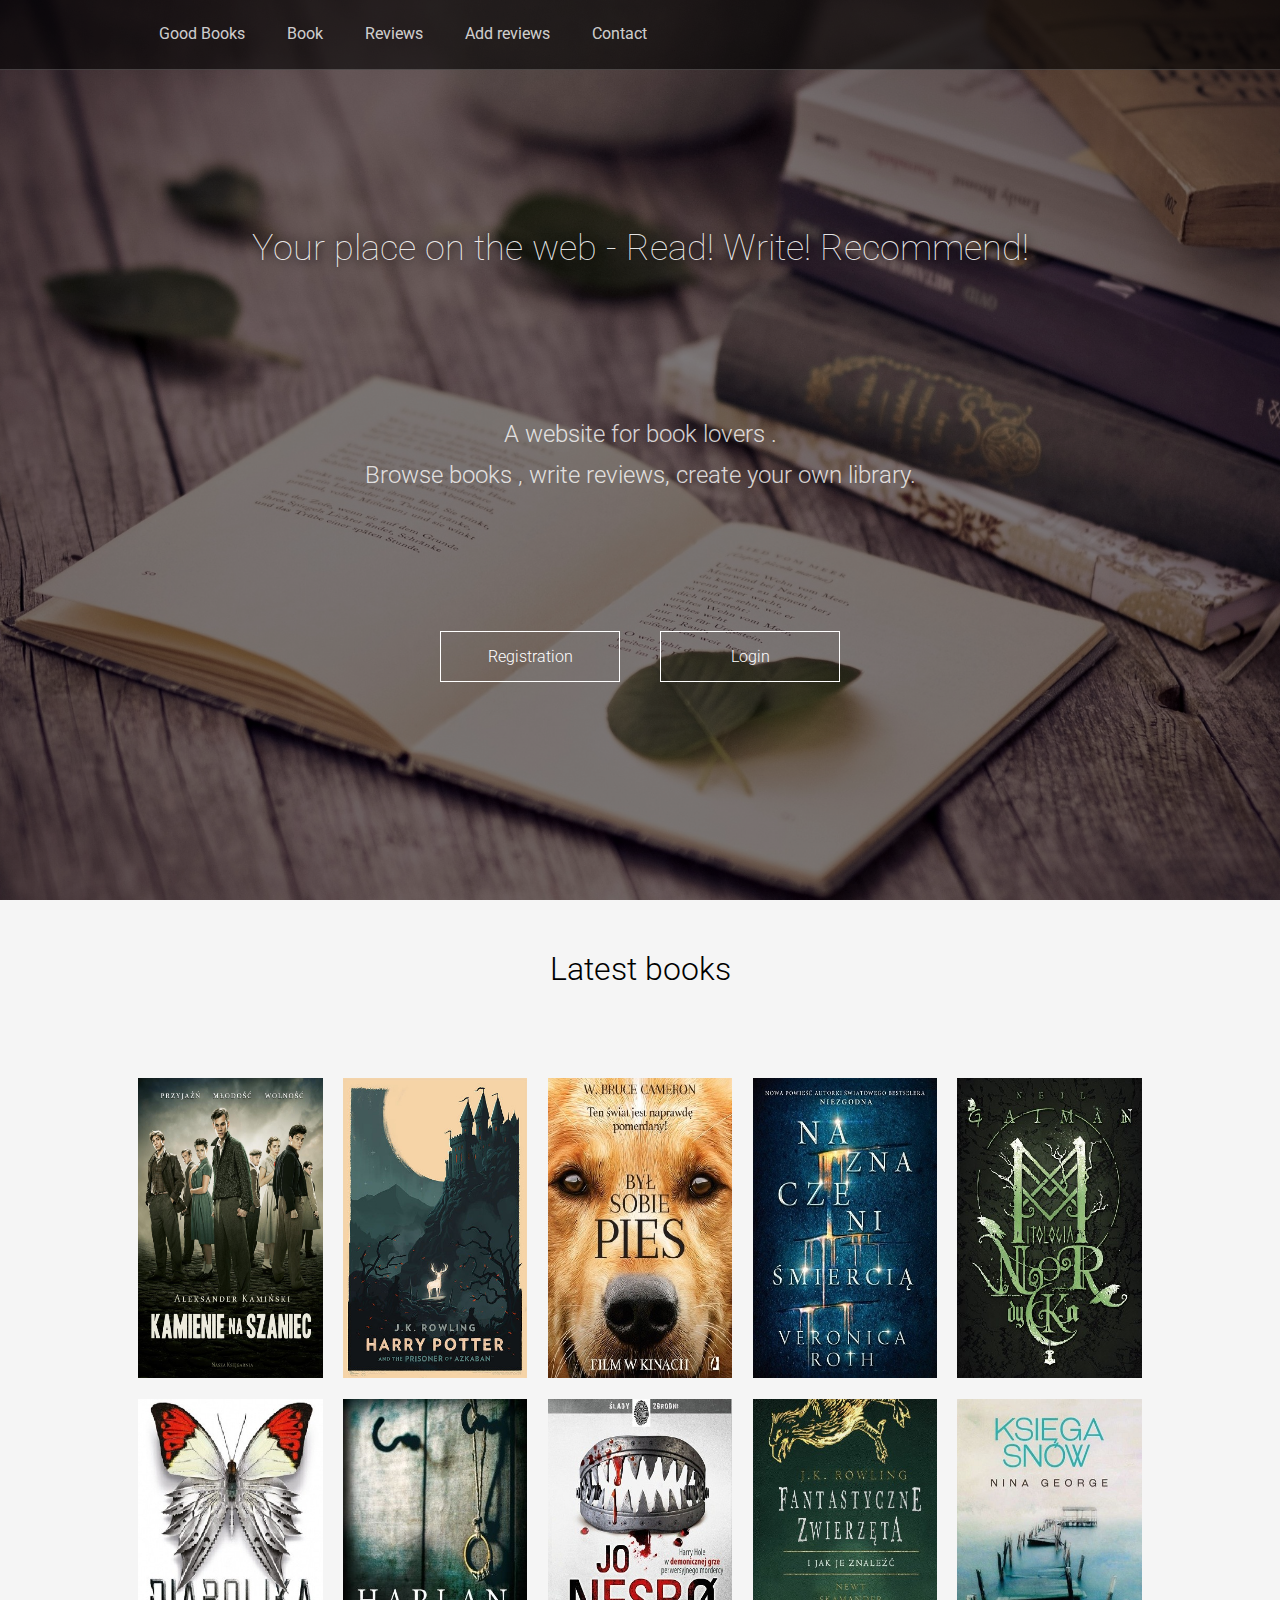
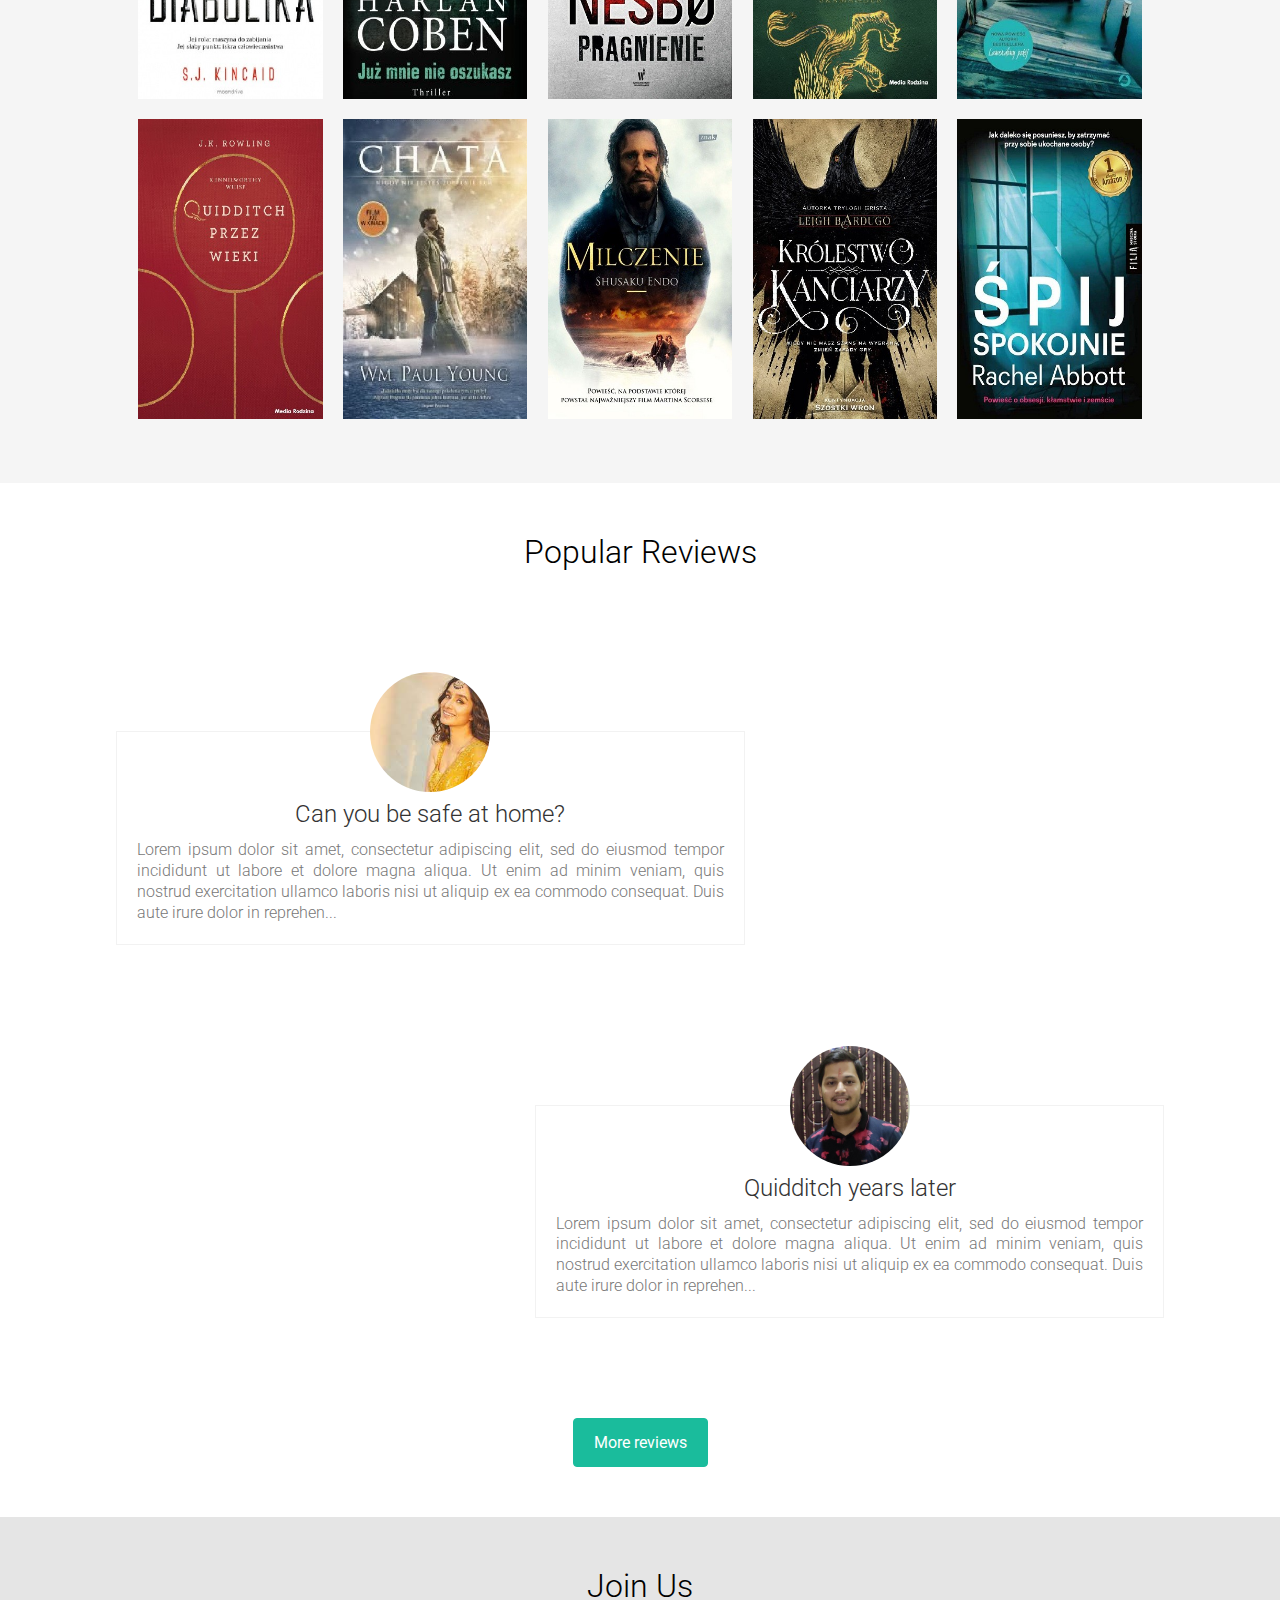
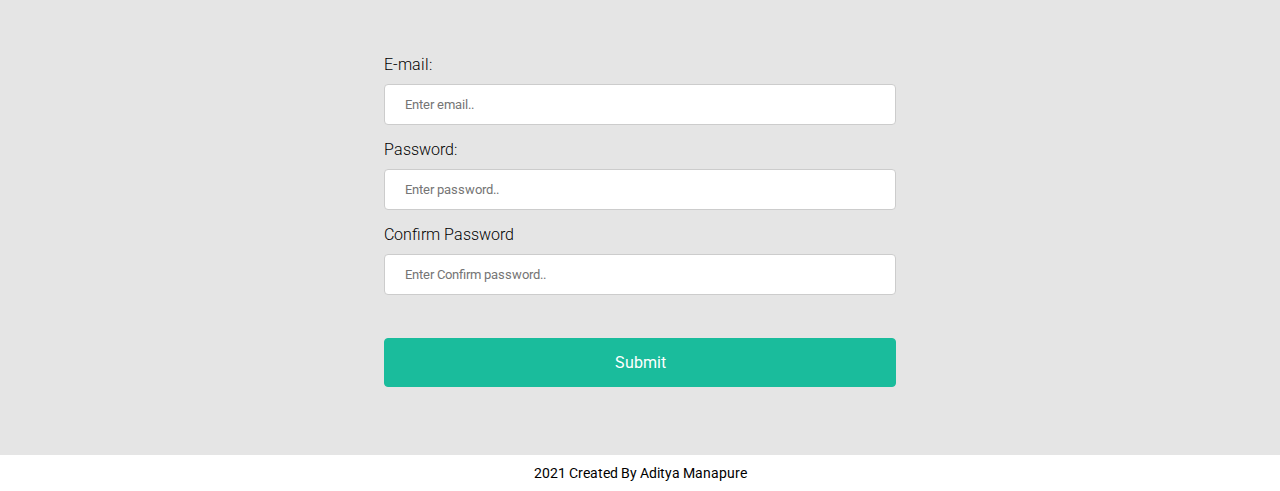
==== commit 4eb73c90: "updated" ====
--- a/index.html
+++ b/index.html
@@ -4,9 +4,6 @@
 	<meta http-equiv="Content-Type" content="text/html; charset=UTF-8">     
 	<title> Good Books</title> 
     <link rel="icon" type="image/x-icon" href="./images/covers/icon.jpeg">
-	<meta name="description" content="Serwis internetowy dla miłośników książek"> 
-	<meta name="keywords" content="książka, recenzja, serwis, czytelnik, autor"> 
-	<meta name="author" content="Piotr"> 
 	<meta name="viewport" content="width=device-width, initial-scale=1" />
 	<link rel="stylesheet" type="text/css" href="style.css"/>
 	<link rel="stylesheet" type="text/css" href="fontello/css/fontello.css"/>
@@ -24,20 +21,11 @@
 			<nav id="navigation" class="top_menu" >
 				<ul id="menu_navigation" class="menu" >
 					<li class=""><a href="index.html">Good Books</a></li>
-						<li><a href="book.html">Home</a></li>
-						<li class="menu_has_children" ><a href="review-page.html">Reviews</a>
-						<ul class="sub-menu">
-							<li><a href="review.html">Review1</a></li>
-							<li><a href="review.html">Review1</a><ul class="sub-menu">
-							<li><a href="review.html">Review2</a></li>
-							<li><a href="review.html">Review2</a></li>
-							<li><a href="review.html">Review3</a></li>
-						</ul></li>
-							<li><a href="review.html">Review3</a></li>
-						</ul>
-						</li>
-						<li ><a href="">Add reviews</a></li>
-						<li><a href="contact.html">Contact</a></li>
+						<li><a href="#book">Book</a></li>
+						<li class="menu_has_children" ><a href="#review">Reviews</a>
+						
+						<li ><a href="contact.html">Add reviews</a></li>
+						<li><a href="#signup">Contact</a></li>
 				</ul>	
 			</nav>
 			<a href="javascript:void(0);" class="navigation_control"><i class="icon-menu"></i></a>
@@ -53,7 +41,7 @@
 	</div>
 	<div id="main">
 		<div class="content full_width">
-			<section class="books">
+			<section class="books" id="book">
 				<h2>Latest books</h2>
 				<div class="wrap book_main_list">
 					<div class="book">
@@ -181,7 +169,7 @@
 				</div>
 				
 			</section>
-			<section class="review_list">
+			<section class="review_list" id="review">
 				<h2>Popular Reviews</h2>
 				<div class="review_wrap" id="reviews" >
 					<div class="review">
@@ -189,7 +177,7 @@
 							<div class="review_info">
 								<a href="review.html">
 								<div class="avatar">
-									<img alt="avatar" src="images/avatar/4.jpeg" />
+									<img alt="avatar" src="images/avatar/4.jfif" />
 								</div>
 								<div class="review_text">
 									<h3>Can you be safe at home?</h3>
@@ -207,7 +195,7 @@
 							<div class="review_info">
 								<a href="review.html">
 								<div class="avatar">
-									<img alt="avatar" src="images/avatar/2.jpeg" />
+									<img alt="avatar" src="images/avatar/2.jfif" />
 								</div>
 								<div class="review_text">
 									<h3>Quidditch years later</h3>
--- a/style.css
+++ b/style.css
@@ -30,7 +30,9 @@
 }
 
 /* --------- Menu Header ----------- */
-
+*{
+	scroll-behavior: smooth;
+}
 #header {
 	position:fixed;
 	top:0;
